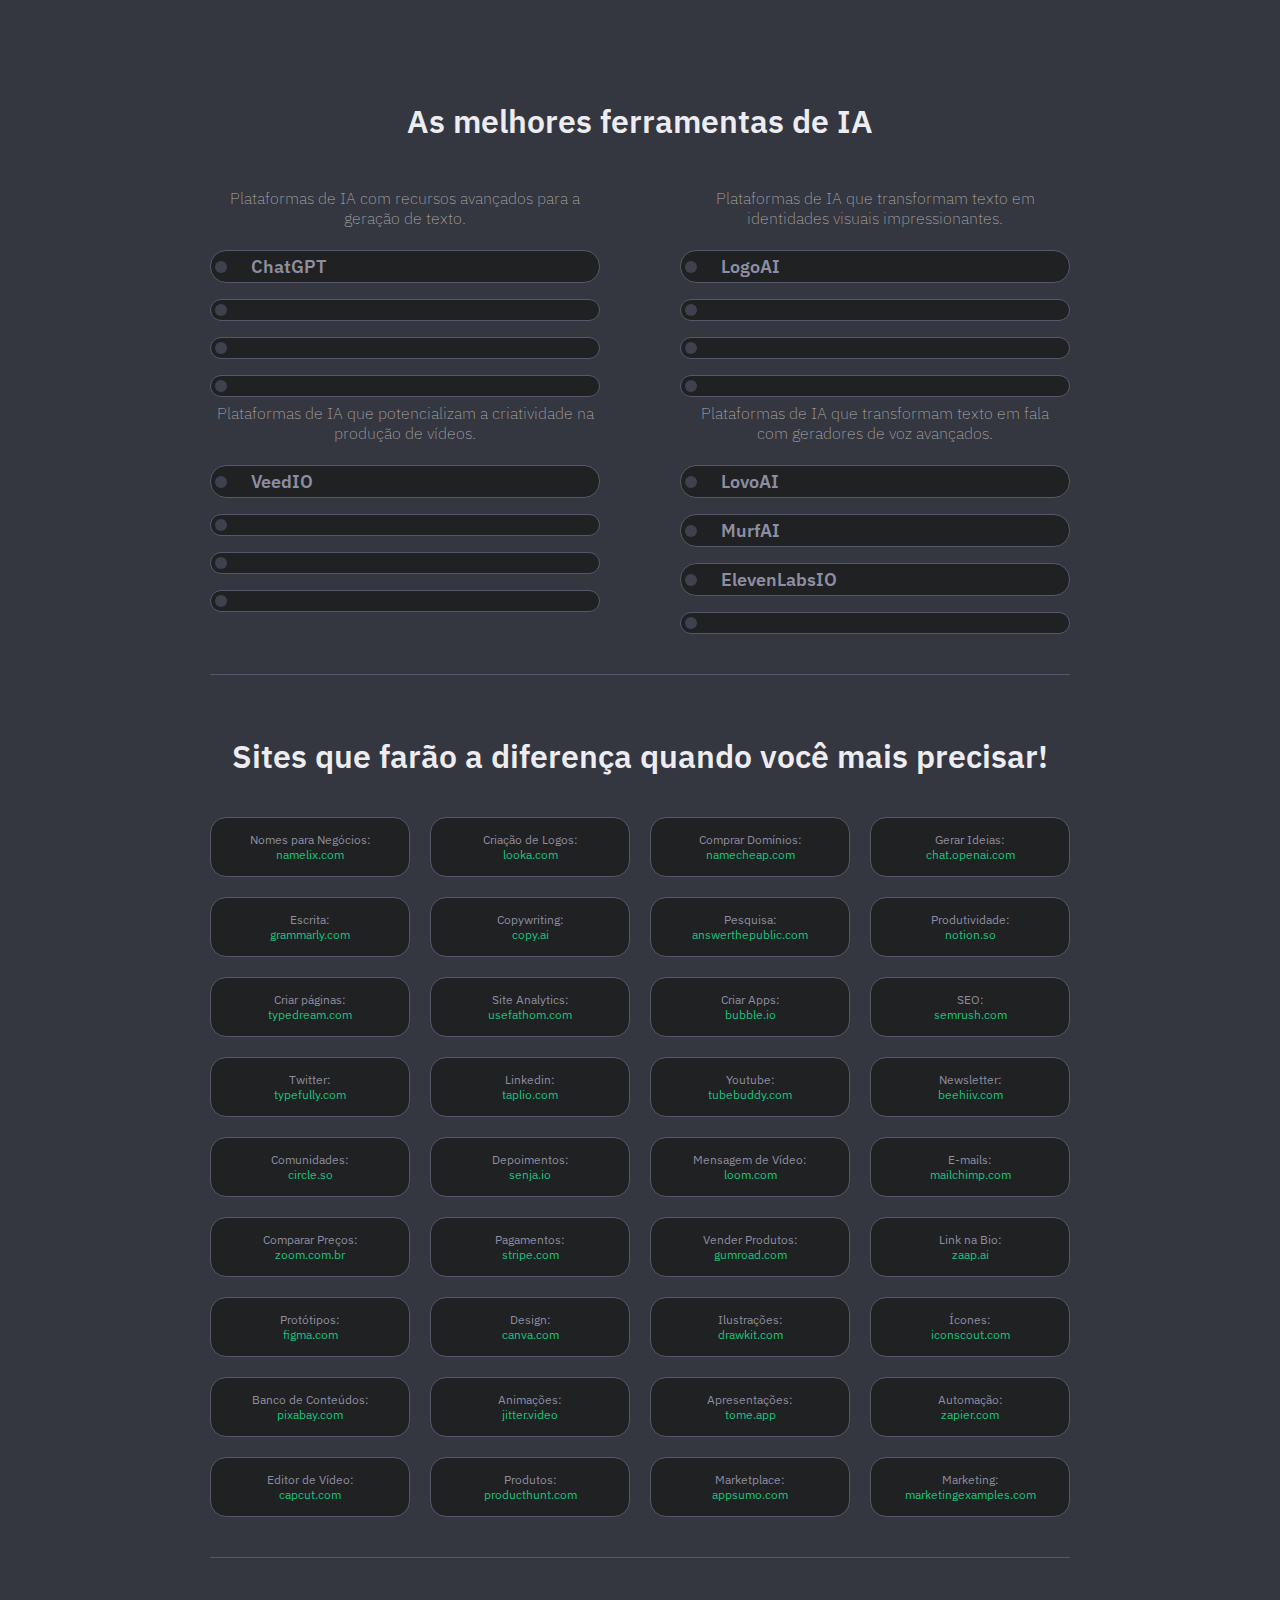
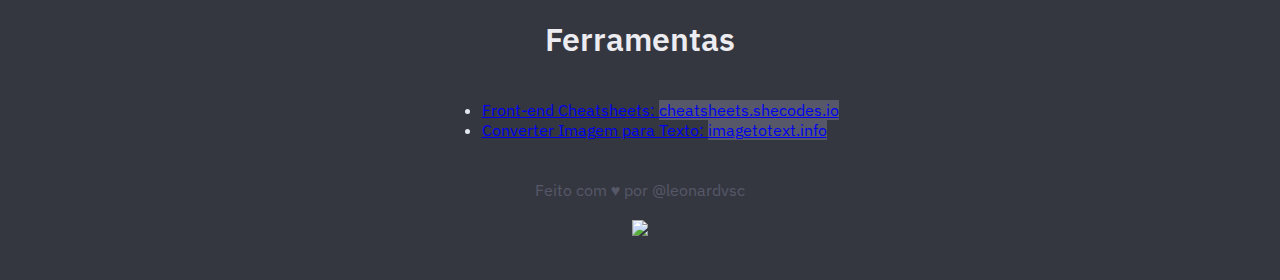
==== index.html @ cc13d380 "Commit" ====
<!DOCTYPE html>
<html lang="pt-br">
  <head>
    <meta charset="UTF-8" />
    <meta name="viewport" content="width=device-width, initial-scale=1.0" />
    <title>AiLinks - As melhores ferramentas de IA</title>

    <link rel="stylesheet" href="style.css" />
    <link rel="shortcut icon" href="./assets/icon.png" type="image/x-icon" />

    <!-- Fonts -->
    <link rel="preconnect" href="https://fonts.googleapis.com" />
    <link rel="preconnect" href="https://fonts.gstatic.com" crossorigin />
    <link
      href="https://fonts.googleapis.com/css2?family=IBM+Plex+Sans:wght@400;600;700&display=swap"
      rel="stylesheet"
    />

    <!-- Phosphor Icons -->
    <script src="https://unpkg.com/@phosphor-icons/web"></script>
  </head>
  <body>
    <main>
      <div class="container">
        <!-- BLOCKS -->
        <header>
          <i class="ph ph-magic-wand magic-icon"></i>
          <div class="title">
            <h1>As melhores ferramentas de IA</h1>
          </div>
        </header>
        <section class="container-blocks">
          <div class="ia-blocks">
            <section class="ia-tools">
              <h4>
                Plataformas de IA com recursos avançados para a geração de
                texto.
              </h4>

              <div class="tools chatgpt" data-link="https://chat.openai.com">
                <div>
                  <div class="icons">
                    <i class="ph-thin ph-chat-dots"></i>
                  </div>

                  <div>
                    <p>ChatGPT</p>
                  </div>
                </div>

                <div class="arrow">
                  <i class="ph ph-arrow-right"></i>
                </div>
              </div>

              <div class="tools">
                <div>
                  <div class="icons">
                    <i class="ph-thin ph-chat-dots"></i>
                  </div>

                  <div>
                    <p></p>
                  </div>
                </div>

                <div class="arrow">
                  <i class="ph ph-arrow-right"></i>
                </div>
              </div>

              <div class="tools">
                <div>
                  <div class="icons">
                    <i class="ph-thin ph-chat-dots"></i>
                  </div>

                  <div>
                    <p></p>
                  </div>
                </div>

                <div class="arrow">
                  <i class="ph ph-arrow-right"></i>
                </div>
              </div>

              <div class="tools">
                <div>
                  <div class="icons">
                    <i class="ph-thin ph-chat-dots"></i>
                  </div>

                  <div>
                    <p></p>
                  </div>
                </div>

                <div class="arrow">
                  <i class="ph ph-arrow-right"></i>
                </div>
              </div>
            </section>

            <section class="ia-tools">
              <h4>
                Plataformas de IA que transformam texto em identidades visuais
                impressionantes.
              </h4>

              <div class="tools logoai" data-link="https://www.logoai.com/">
                <div>
                  <div class="icons">
                    <i class="ph-thin ph-image-square"></i>
                  </div>

                  <div>
                    <p>LogoAI</p>
                  </div>
                </div>

                <div class="arrow">
                  <i class="ph ph-arrow-right"></i>
                </div>
              </div>

              <div class="tools">
                <div>
                  <div class="icons">
                    <i class="ph-thin ph-image-square"></i>
                  </div>

                  <div>
                    <p></p>
                  </div>
                </div>

                <div class="arrow">
                  <i class="ph ph-arrow-right"></i>
                </div>
              </div>

              <div class="tools">
                <div>
                  <div class="icons">
                    <i class="ph-thin ph-image-square"></i>
                  </div>

                  <div>
                    <p></p>
                  </div>
                </div>

                <div class="arrow">
                  <i class="ph ph-arrow-right"></i>
                </div>
              </div>

              <div class="tools">
                <div>
                  <div class="icons">
                    <i class="ph-thin ph-image-square"></i>
                  </div>

                  <div>
                    <p></p>
                  </div>
                </div>

                <div class="arrow">
                  <i class="ph ph-arrow-right"></i>
                </div>
              </div>
            </section>
          </div>

          <div class="ia-blocks">
            <section class="ia-tools">
              <h4>
                Plataformas de IA que potencializam a criatividade na produção
                de vídeos.
              </h4>
              <div class="tools veedio" data-link="https://www.veed.io/">
                <div>
                  <div class="icons">
                    <i class="ph-thin ph-file-video"></i>
                  </div>

                  <div>
                    <p>VeedIO</p>
                  </div>
                </div>

                <div class="arrow">
                  <i class="ph ph-arrow-right"></i>
                </div>
              </div>

              <div class="tools">
                <div>
                  <div class="icons">
                    <i class="ph-thin ph-file-video"></i>
                  </div>

                  <div>
                    <p></p>
                  </div>
                </div>

                <div class="arrow">
                  <i class="ph ph-arrow-right"></i>
                </div>
              </div>

              <div class="tools">
                <div>
                  <div class="icons">
                    <i class="ph-thin ph-file-video"></i>
                  </div>

                  <div>
                    <p></p>
                  </div>
                </div>

                <div class="arrow">
                  <i class="ph ph-arrow-right"></i>
                </div>
              </div>

              <div class="tools">
                <div>
                  <div class="icons">
                    <i class="ph-thin ph-file-video"></i>
                  </div>

                  <div>
                    <p></p>
                  </div>
                </div>

                <div class="arrow">
                  <i class="ph ph-arrow-right"></i>
                </div>
              </div>
            </section>

            <section class="ia-tools">
              <h4>
                Plataformas de IA que transformam texto em fala com geradores de
                voz avançados.
              </h4>

              <div class="tools lovoai" data-link="https://lovo.ai/">
                <div>
                  <div class="icons">
                    <i class="ph-thin ph-file-audio"></i>
                  </div>

                  <div>
                    <p>LovoAI</p>
                  </div>
                </div>

                <div class="arrow">
                  <i class="ph ph-arrow-right"></i>
                </div>
              </div>

              <div class="tools murfai" data-link="https://murf.ai/">
                <div>
                  <div class="icons">
                    <i class="ph-thin ph-file-audio"></i>
                  </div>

                  <div>
                    <p>MurfAI</p>
                  </div>
                </div>

                <div class="arrow">
                  <i class="ph ph-arrow-right"></i>
                </div>
              </div>

              <div class="tools elevenlabs" data-link="https://elevenlabs.io/">
                <div>
                  <div class="icons">
                    <i class="ph-thin ph-file-audio"></i>
                  </div>

                  <div>
                    <p>ElevenLabsIO</p>
                  </div>
                </div>

                <div class="arrow">
                  <i class="ph ph-arrow-right"></i>
                </div>
              </div>

              <div class="tools">
                <div>
                  <div class="icons">
                    <i class="ph-thin ph-file-audio"></i>
                  </div>

                  <div>
                    <p></p>
                  </div>
                </div>

                <div class="arrow">
                  <i class="ph ph-arrow-right"></i>
                </div>
              </div>
            </section>
          </div>
        </section>

        <span></span>

        <!-- LINKS -->
        <header>
          <i class="ph ph-globe magic-icon"></i>
          <div class="title">
            <h1>Sites que farão a diferença quando você mais precisar!</h1>
          </div>
        </header>
        <section class="container-links">
          <div class="container-table-links">
            <ul>
              <li>
                <a href="https://namelix.com/" target="_blank"
                  >Nomes para Negócios: <br /><span>namelix.com</span></a
                >
              </li>
              <li>
                <a href="https://looka.com/" target="_blank"
                  >Criação de Logos: <br /><span>looka.com</span></a
                >
              </li>
              <li>
                <a href="https://namecheap.com/" target="_blank"
                  >Comprar Domínios: <br /><span>namecheap.com</span></a
                >
              </li>
              <li>
                <a href="https://chat.openai.com/" target="_blank"
                  >Gerar Ideias: <br /><span>chat.openai.com</span></a
                >
              </li>
              <li>
                <a href="https://grammarly.com/" target="_blank"
                  >Escrita: <br /><span>grammarly.com</span></a
                >
              </li>
              <li>
                <a href="https://copy.ai/" target="_blank"
                  >Copywriting: <br /><span>copy.ai</span></a
                >
              </li>
              <li>
                <a href="https://answerthepublic.com/" target="_blank"
                  >Pesquisa: <br /><span>answerthepublic.com</span></a
                >
              </li>
              <li>
                <a href="https://notion.so/" target="_blank"
                  >Produtividade: <br /><span>notion.so</span></a
                >
              </li>
              <li>
                <a href="https://typedream.com/" target="_blank"
                  >Criar páginas: <br /><span>typedream.com</span></a
                >
              </li>
              <li>
                <a href="https://usefathom.com/" target="_blank"
                  >Site Analytics: <br /><span>usefathom.com</span></a
                >
              </li>
              <li>
                <a href="https://bubble.io/" target="_blank"
                  >Criar Apps: <br /><span>bubble.io</span></a
                >
              </li>
              <li>
                <a href="https://semrush.com/" target="_blank"
                  >SEO: <br /><span>semrush.com</span></a
                >
              </li>
              <li>
                <a href="https://typefully.com/" target="_blank"
                  >Twitter: <br /><span>typefully.com</span></a
                >
              </li>
              <li>
                <a href="https://taplio.com/" target="_blank"
                  >Linkedin: <br /><span>taplio.com</span></a
                >
              </li>
              <li>
                <a href="https://tubebuddy.com/" target="_blank"
                  >Youtube: <br /><span>tubebuddy.com</span></a
                >
              </li>
              <li>
                <a href="https://beehiiv.com/" target="_blank"
                  >Newsletter: <br /><span>beehiiv.com</span></a
                >
              </li>
              <li>
                <a href="https://circle.so/" target="_blank"
                  >Comunidades: <br /><span>circle.so</span></a
                >
              </li>
              <li>
                <a href="https://senja.io/" target="_blank"
                  >Depoimentos: <br /><span>senja.io</span></a
                >
              </li>
              <li>
                <a href="https://loom.com/" target="_blank"
                  >Mensagem de Vídeo: <br /><span>loom.com</span></a
                >
              </li>
              <li>
                <a href="https://mailchimp.com/" target="_blank"
                  >E-mails: <br /><span>mailchimp.com</span></a
                >
              </li>
              <li>
                <a href="https://zoom.com.br/" target="_blank"
                  >Comparar Preços: <br /><span>zoom.com.br</span></a
                >
              </li>
              <li>
                <a href="https://stripe.com/" target="_blank"
                  >Pagamentos: <br /><span>stripe.com</span></a
                >
              </li>
              <li>
                <a href="https://gumroad.com/" target="_blank"
                  >Vender Produtos: <br /><span>gumroad.com</span></a
                >
              </li>
              <li>
                <a href="https://zaap.ai/" target="_blank"
                  >Link na Bio: <br /><span>zaap.ai</span></a
                >
              </li>
              <li>
                <a href="https://figma.com/" target="_blank"
                  >Protótipos: <br /><span>figma.com</span></a
                >
              </li>
              <li>
                <a href="https://canva.com/" target="_blank"
                  >Design: <br /><span>canva.com</span></a
                >
              </li>
              <li>
                <a href="https://drawkit.com/" target="_blank"
                  >Ilustrações: <br /><span>drawkit.com</span></a
                >
              </li>
              <li>
                <a href="https://iconscout.com/" target="_blank"
                  >Ícones: <br /><span>iconscout.com</span></a
                >
              </li>
              <li>
                <a href="https://pixabay.com" target="_blank"
                  >Banco de Conteúdos: <br /><span>pixabay.com</span></a
                >
              </li>
              <li>
                <a href="https://jitter.video" target="_blank"
                  >Animações: <br /><span>jitter.video</span></a
                >
              </li>
              <li>
                <a href="https://tome.app" target="_blank"
                  >Apresentações: <br /><span>tome.app</span></a
                >
              </li>
              <li>
                <a href="https://zapier.com" target="_blank"
                  >Automação: <br /><span>zapier.com</span></a
                >
              </li>
              <li>
                <a href="https://capcut.com" target="_blank"
                  >Editor de Vídeo: <br /><span>capcut.com</span></a
                >
              </li>
              <li>
                <a href="https://producthunt.com" target="_blank"
                  >Produtos: <br /><span>producthunt.com</span></a
                >
              </li>
              <li>
                <a href="https://appsumo.com" target="_blank"
                  >Marketplace: <br /><span>appsumo.com</span></a
                >
              </li>
              <li>
                <a href="https://marketingexamples.com" target="_blank"
                  >Marketing: <br /><span>marketingexamples.com</span></a
                >
              </li>
            </ul>

          </div>
        </section>

        <span></span>

        <!-- TOOLS -->
        <header>
          <i class="ph ph-wrench magic-icon"></i>
          <div class="title">
            <h1>Ferramentas</h1>
          </div>
        </header>
        <div class="container-tools">
          <div class="container-table-tools">
            <ul>
              <li>
                <a href="http://cheatsheets.shecodes.io" target="_blank">
                  Front-end Cheatsheets:
                  <span>cheatsheets.shecodes.io</span></a
                >
              </li>
              <li>
                <a href="https://imagetotext.info/" target="_blank">
                  Converter Imagem para Texto: <span>imagetotext.info</span></a
                >
              </li>
            </ul>
          </div>
        </div>
      </div>
      <footer>
        <p>
          Feito com &hearts; por
          <a href="https://leonardvsc.vercel.app/" target="_blank"
            >@leonardvsc</a
          >
        </p>
        <div align="center">
          <a>
            <img src="https://megacontador.com.br/img-rEF3DI5fozZtx7DP-3.gif" />
          </a>
        </div>
      </footer>
    </main>
    <script src="./assets/script/links.js"></script>
  </body>
</html>
---- style.css ----
* {
  margin: 0;
  border: 0;
  box-sizing: border-box;
}

:root {
  font-size: 62.5%; /* 10px */

  --color-green-01: #19c37d;
  --color-gray-01: #f8fafc;
  --color-gray-02: #e2e8f0;
  --color-gray-03: #94a3b8;
  --color-gray-04: #334155;
  --color-gray-05: #1e293b;
  --color-gray-06: #0f172a;
  --color-gray-07: #020617;
}

body {
  background: #353740;
  font-family: 'IBM Plex Sans', sans-serif;
  font-size: 1.6rem;
  color: var(--color-gray-02);
}

main {
  display: flex;
  flex-direction: column;
  align-items: center;
}

.container {
  width: 100%;
  max-width: 900px;
  display: flex;
  flex-direction: column;
  align-items: center;
  padding: 8rem 2rem 0 2rem;
  gap: 4rem;
}



/* ----- HEADER ----- */

header {
  display: flex;
  flex-direction: column;
  align-items: center;
  gap: 2rem;
}

header i {
  align-items: center;
  font-size: 4rem;
  color: var(--color-green-01);
}

.title h1 {
  color: #ececf1;
  font-size: 3.2rem;
  font-weight: 600;
  text-align: center;
}

/* --- CONTAINER BLOCKS ---- */

.container-blocks {
  width: 100%;
}

.ia-blocks {
  display: grid;
  grid-template-columns: 1fr 1fr;
  gap: 8rem;
  width: 100%; /* Define a largura como 100% */
}

.ia-tools {
  width: 100%;
  display: flex;
  flex-direction: column;
  gap: 1.6rem;
}

.ia-tools h4 {
  width: 100%;
  text-align: center;
  font-size: 1.6rem;
  font-weight: 200;
  color: #aeaeae;
  padding: 0.6rem;
}

.tools {
  display: flex;
  justify-content: space-between;
  align-items: center;
  border-radius: 1.6rem;
  border: 1px solid #565869;
  background: #202123;
  padding: 0.4rem;
  transition: border-color 0.3s, background-color 0.3s;
}

.tools:hover {
  background: #353740;
  border: 1px solid #19c37d;
}

.tools div {
  display: flex;
  align-items: center;
  gap: 2.4rem;
}

.icons {
  padding: 0.6rem;
  gap: 0.8rem;
  border-radius: 1.2rem;
  background: #40414f;
}

.icons .ph-thin {
  color: #19c37d;
}

i {
  font-size: 3.2rem;
  color: var(--color-gray-03);
}

.tools div p {
  color: #8e8ea0;
  font-size: 1.8rem;
  font-weight: 600;
}

/* ------- SPAN--------  */

span {
  width: 100%;
  height: 0.1rem;
  background: #565869;
}

/* ------- CONTAINER LINKS--------  */

.container-links {
  display: flex;
  flex-direction: column;
  justify-content: space-between;
  align-items: center;
  width: 100%;
}

.container-table-links {
  display: flex;
  width: 100%;
  gap: 2rem;
}

.container-table-links ul {
  display: grid;
  grid-template-columns: 1fr 1fr 1fr 1fr;
  gap: 2rem;
  padding-inline-start: 0;
  width: 100%; /* Define a largura como 100% */
}

.container-table-links ul li {
  display: flex;
  justify-content: center;
  align-items: center;
  list-style: none;
  text-align: center;
  background: #202123;
  border: 1px solid #565869;
  height: 6rem;
  border-radius: 1.6rem;
}

.container-table-links ul li:hover {
  background: #353740;
  border: 1px solid #19c37d;
}

.container-table-links ul li a {
  font-size: 1.2rem;
  text-decoration: none;
  font-weight: 400;
  color: #8e8ea0;
  width: 100%;
  padding: 1.5rem;
}

.container-table-links ul li a span {
  background: none;
  color: #19c37d;
}

/* ------- FOOTER--------  */

footer {
  display: flex;
  flex-direction: column;
  gap: 2rem;
  font-size: 1.6rem;
  color: #565869;
  margin: 4rem 0;
}

footer a {
  color: #565869;
  text-decoration: none;
}

.tools {
  cursor: pointer;
}

/* MEDIA QUERIES */
/* ### MAX 820PX ### */
@media screen and (max-width: 820px) {
  .container {
    width: 100%;
    max-width: 44rem;
  }
  .ia-blocks {
    display: flex;
    flex-direction: column;
    margin-top: 2rem;
    gap: 2rem;
  }

  .tools {
    width: 100%;
  }

  .ia-blocks:nth-child(1) {
    margin-top: 4rem;
  }

  .container-table {
    display: flex;
  }

  .container-table h4 {
    padding: 0 0 2rem 0;
  }

  .container-table-links ul {
    display: grid;
    grid-template-columns: 1fr 1fr;
  }

}
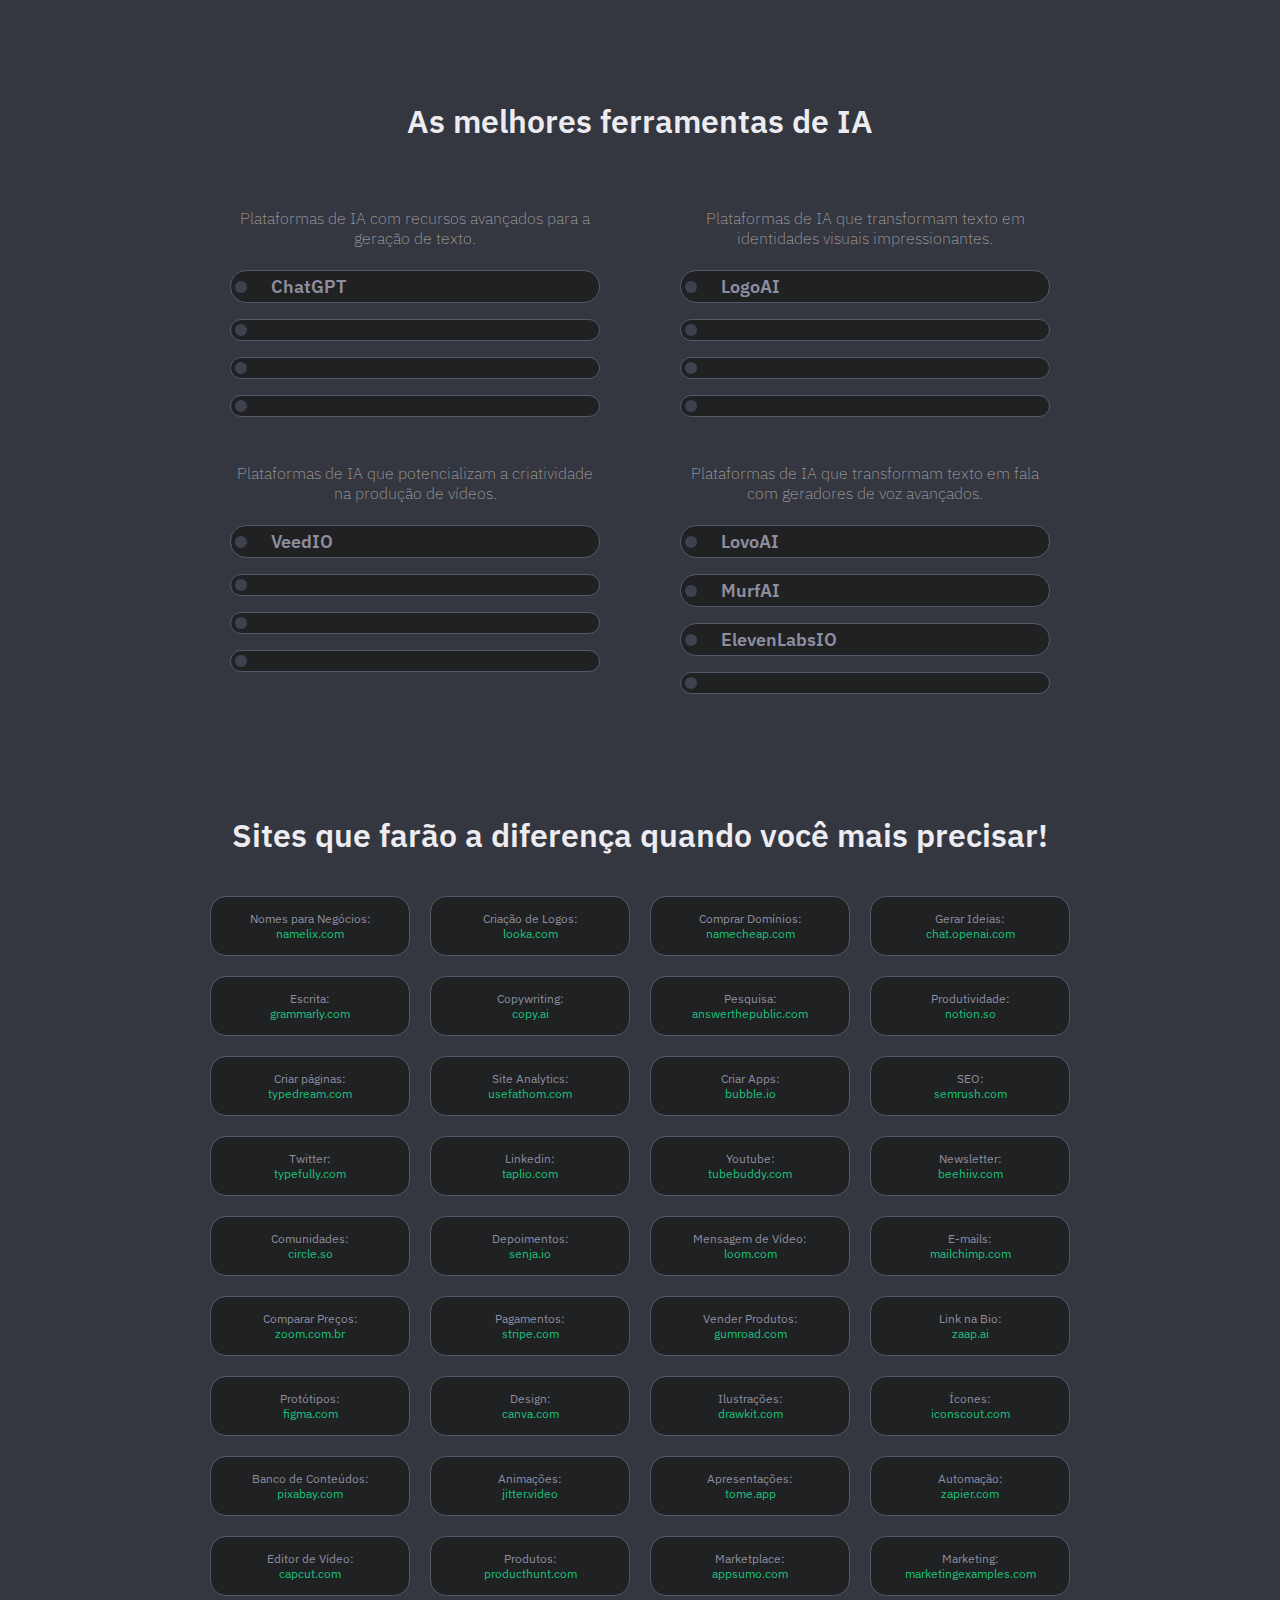
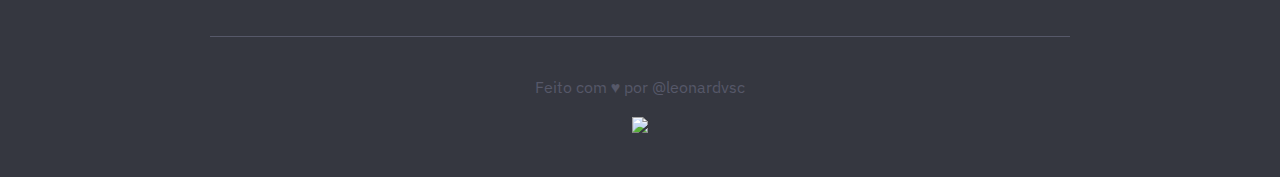
==== commit 0bcfefba: "Commit" ====
--- a/index.html
+++ b/index.html
@@ -318,8 +318,6 @@
           </div>
         </section>
 
-        <span></span>
-
         <!-- LINKS -->
         <header>
           <i class="ph ph-globe magic-icon"></i>
@@ -511,36 +509,9 @@
                 >
               </li>
             </ul>
-
           </div>
         </section>
-
         <span></span>
-
-        <!-- TOOLS -->
-        <header>
-          <i class="ph ph-wrench magic-icon"></i>
-          <div class="title">
-            <h1>Ferramentas</h1>
-          </div>
-        </header>
-        <div class="container-tools">
-          <div class="container-table-tools">
-            <ul>
-              <li>
-                <a href="http://cheatsheets.shecodes.io" target="_blank">
-                  Front-end Cheatsheets:
-                  <span>cheatsheets.shecodes.io</span></a
-                >
-              </li>
-              <li>
-                <a href="https://imagetotext.info/" target="_blank">
-                  Converter Imagem para Texto: <span>imagetotext.info</span></a
-                >
-              </li>
-            </ul>
-          </div>
-        </div>
       </div>
       <footer>
         <p>
--- a/style.css
+++ b/style.css
@@ -24,6 +24,18 @@
   color: var(--color-gray-02);
 }
 
+body::-webkit-scrollbar {
+  width: 0.5rem;
+}
+
+body::-webkit-scrollbar-thumb {
+  background-color: #888;
+}
+
+body::-webkit-scrollbar-thumb:hover {
+  background-color: #555;
+}
+
 main {
   display: flex;
   flex-direction: column;
@@ -36,12 +48,10 @@
   display: flex;
   flex-direction: column;
   align-items: center;
-  padding: 8rem 2rem 0 2rem;
+  padding: 4rem 2rem 0 2rem;
   gap: 4rem;
 }
 
-
-
 /* ----- HEADER ----- */
 
 header {
@@ -49,6 +59,8 @@
   flex-direction: column;
   align-items: center;
   gap: 2rem;
+
+  margin-top: 4rem;
 }
 
 header i {
@@ -74,6 +86,7 @@
   display: grid;
   grid-template-columns: 1fr 1fr;
   gap: 8rem;
+  padding: 2rem;
   width: 100%; /* Define a largura como 100% */
 }
 
@@ -94,6 +107,7 @@
 }
 
 .tools {
+  cursor: pointer;
   display: flex;
   justify-content: space-between;
   align-items: center;
@@ -216,9 +230,7 @@
   text-decoration: none;
 }
 
-.tools {
-  cursor: pointer;
-}
+
 
 /* MEDIA QUERIES */
 /* ### MAX 820PX ### */
@@ -232,6 +244,7 @@
     flex-direction: column;
     margin-top: 2rem;
     gap: 2rem;
+    padding: 0;
   }
 
   .tools {
@@ -254,5 +267,4 @@
     display: grid;
     grid-template-columns: 1fr 1fr;
   }
-
-}
+}
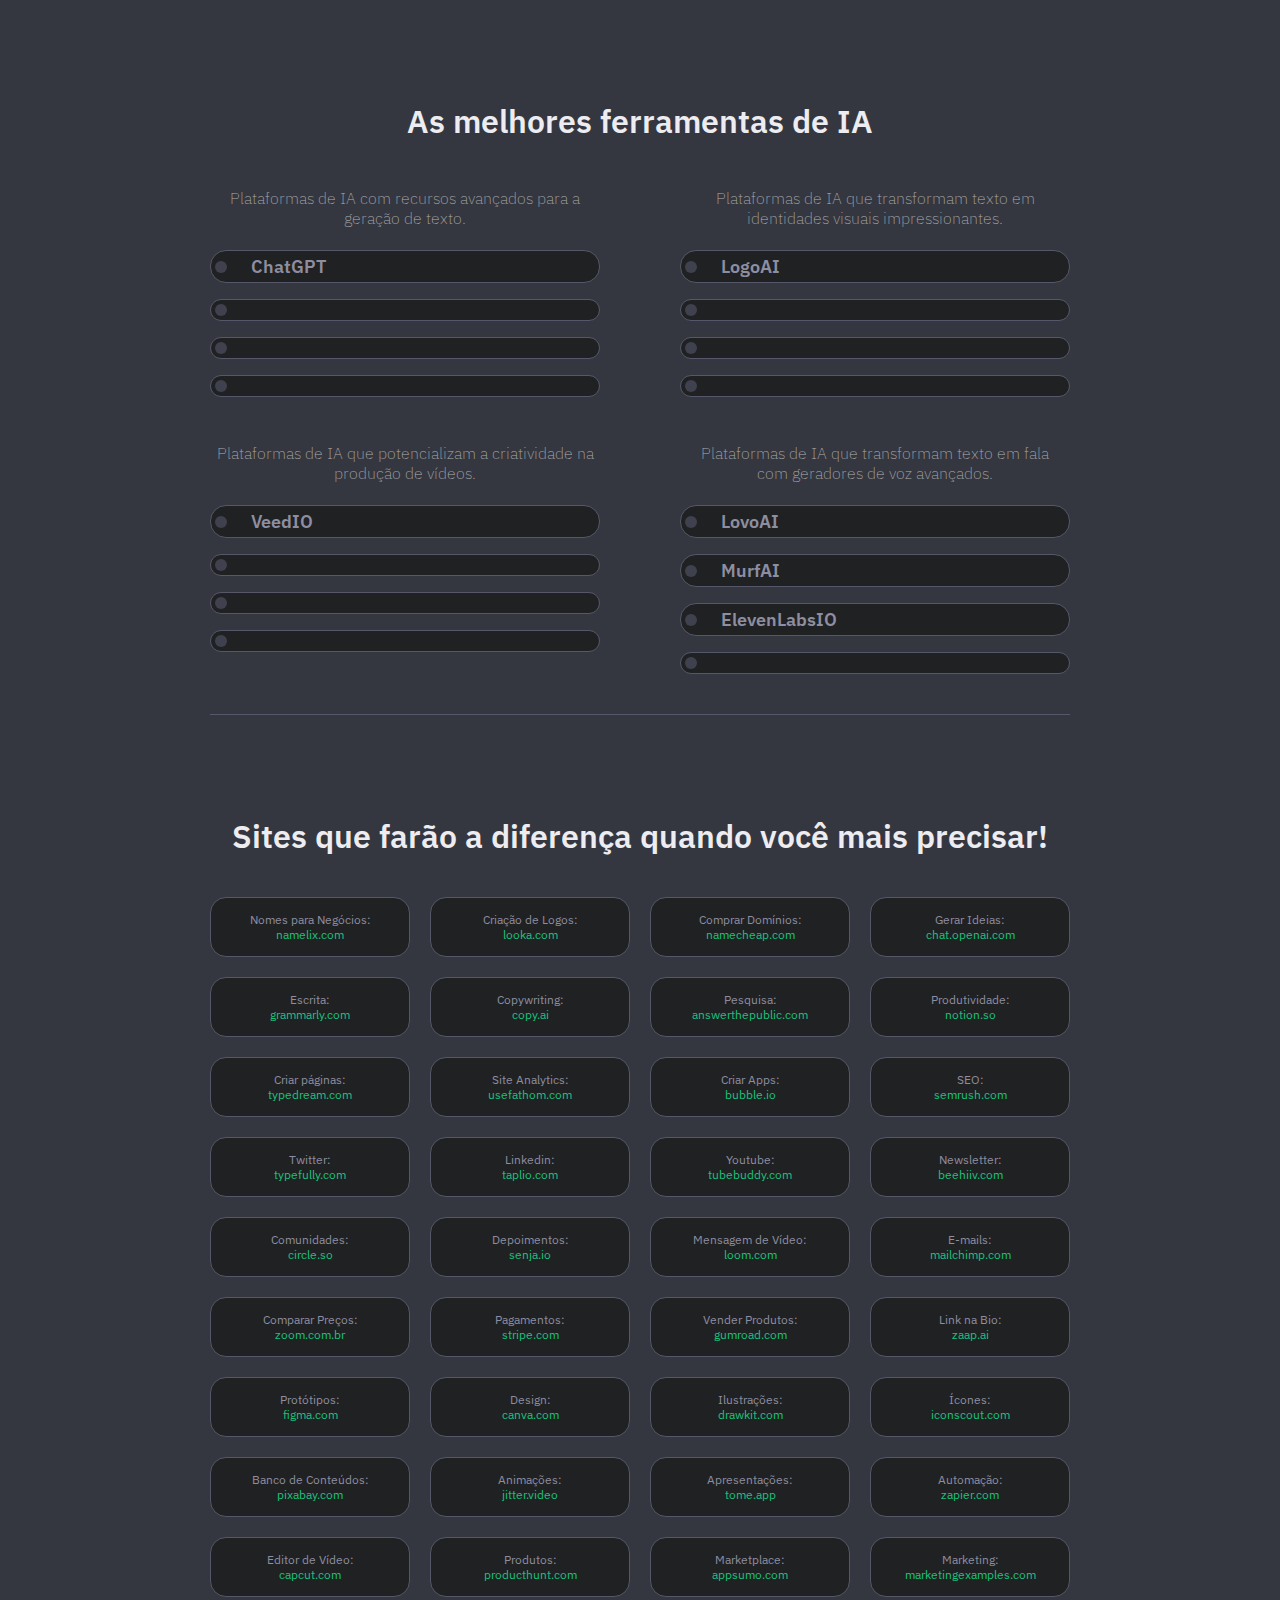
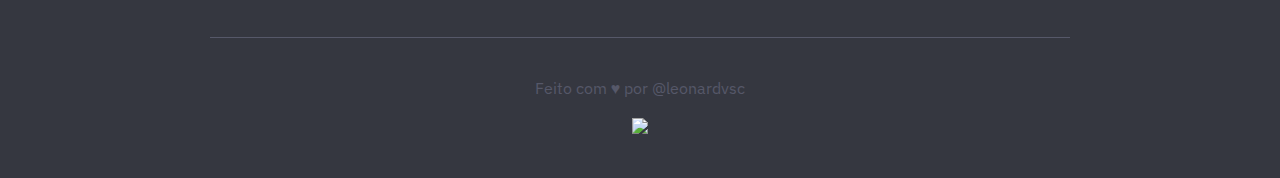
==== commit 74bb13eb: "Com" ====
--- a/index.html
+++ b/index.html
@@ -317,7 +317,7 @@
             </section>
           </div>
         </section>
-
+        <span></span>
         <!-- LINKS -->
         <header>
           <i class="ph ph-globe magic-icon"></i>
--- a/style.css
+++ b/style.css
@@ -86,8 +86,11 @@
   display: grid;
   grid-template-columns: 1fr 1fr;
   gap: 8rem;
-  padding: 2rem;
   width: 100%; /* Define a largura como 100% */
+}
+
+.ia-blocks:nth-child(2) {
+  padding: 4rem 0 0 0;
 }
 
 .ia-tools {
@@ -237,22 +240,21 @@
 @media screen and (max-width: 820px) {
   .container {
     width: 100%;
-    max-width: 44rem;
+    max-width: 480px;
   }
   .ia-blocks {
     display: flex;
     flex-direction: column;
     margin-top: 2rem;
     gap: 2rem;
+  }
+
+  .ia-blocks:nth-child(2) {
     padding: 0;
   }
 
   .tools {
     width: 100%;
-  }
-
-  .ia-blocks:nth-child(1) {
-    margin-top: 4rem;
   }
 
   .container-table {
@@ -268,3 +270,10 @@
     grid-template-columns: 1fr 1fr;
   }
 }
+
+@media screen and (max-width: 380px) {
+  .container-table-links ul {
+    display: grid;
+    grid-template-columns: 1fr;
+  }
+}
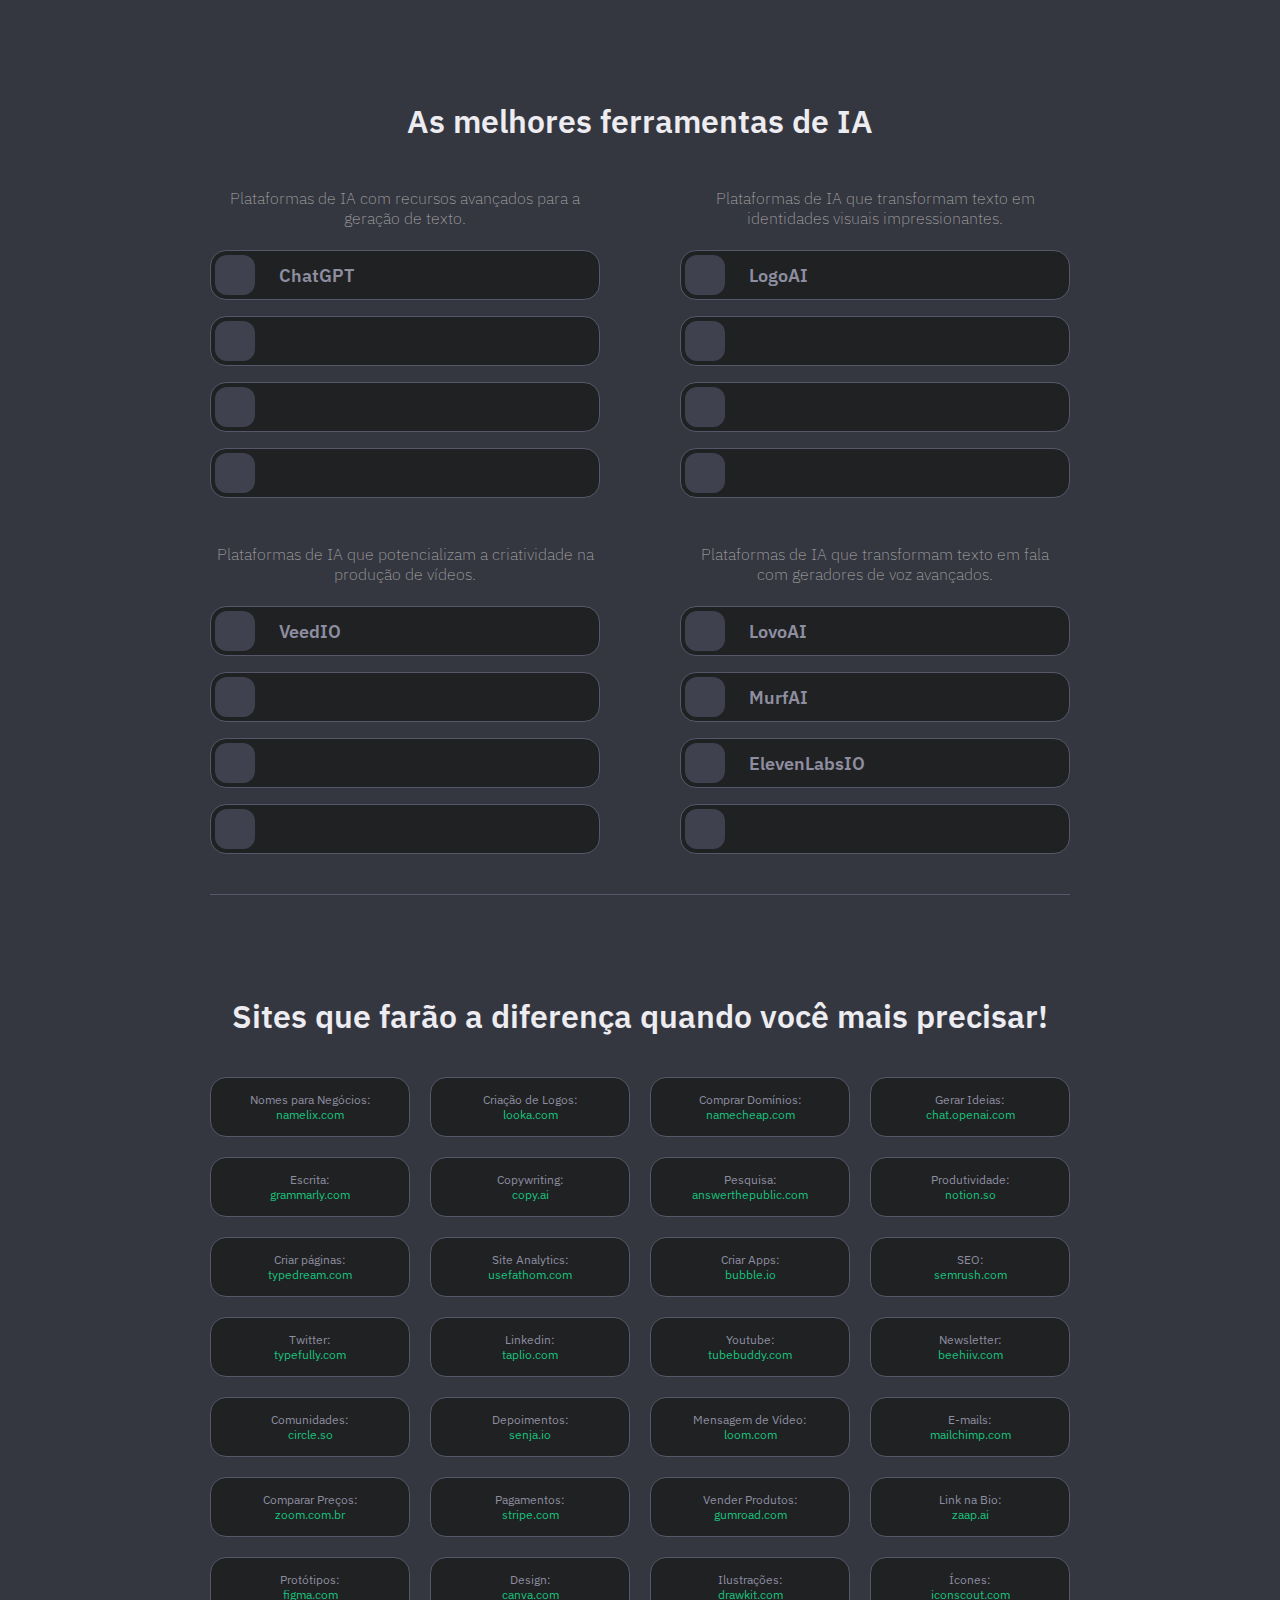
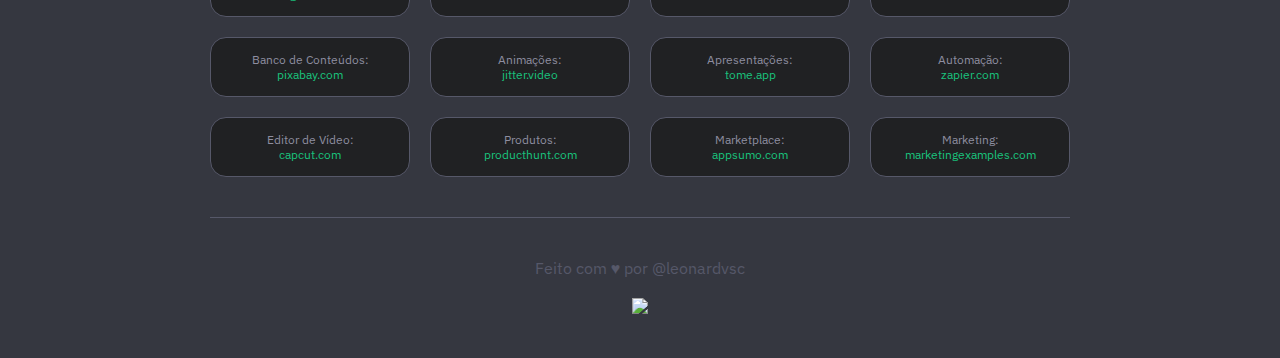
==== commit 9ceb1232: "Commit" ====
--- a/index.html
+++ b/index.html
@@ -42,7 +42,6 @@
                   <div class="icons">
                     <i class="ph-thin ph-chat-dots"></i>
                   </div>
-
                   <div>
                     <p>ChatGPT</p>
                   </div>
--- a/style.css
+++ b/style.css
@@ -126,6 +126,18 @@
   border: 1px solid #19c37d;
 }
 
+.tools:hover div p {
+  color: #fff;
+}
+
+.tools:hover div.icons {
+  background: var(--color-green-01);
+}
+
+.tools:hover .icons .ph-thin {
+  color: #fff;
+}
+
 .tools div {
   display: flex;
   align-items: center;
@@ -133,19 +145,23 @@
 }
 
 .icons {
+  min-width: 4rem;
+  min-height: 4rem;
   padding: 0.6rem;
   gap: 0.8rem;
   border-radius: 1.2rem;
   background: #40414f;
+  transition: border-color 0.3s, background-color 0.3s;
 }
 
 .icons .ph-thin {
   color: #19c37d;
 }
 
-i {
+.icons i {
   font-size: 3.2rem;
   color: var(--color-gray-03);
+  transition: color 0.3s;
 }
 
 .tools div p {
@@ -196,11 +212,7 @@
   border: 1px solid #565869;
   height: 6rem;
   border-radius: 1.6rem;
-}
-
-.container-table-links ul li:hover {
-  background: #353740;
-  border: 1px solid #19c37d;
+  transition: border-color 0.3s, background-color 0.3s;
 }
 
 .container-table-links ul li a {
@@ -209,7 +221,18 @@
   font-weight: 400;
   color: #8e8ea0;
   width: 100%;
-  padding: 1.5rem;
+  padding: 1.6rem;
+  border-radius: 1.6rem;
+  transition: color 0.3s;
+}
+
+.container-table-links ul li:hover {
+  background: #353740;
+  border: 1px solid #19c37d;
+}
+
+.container-table-links ul li:hover a {
+  color: #fff;
 }
 
 .container-table-links ul li a span {
@@ -232,8 +255,6 @@
   color: #565869;
   text-decoration: none;
 }
-
-
 
 /* MEDIA QUERIES */
 /* ### MAX 820PX ### */
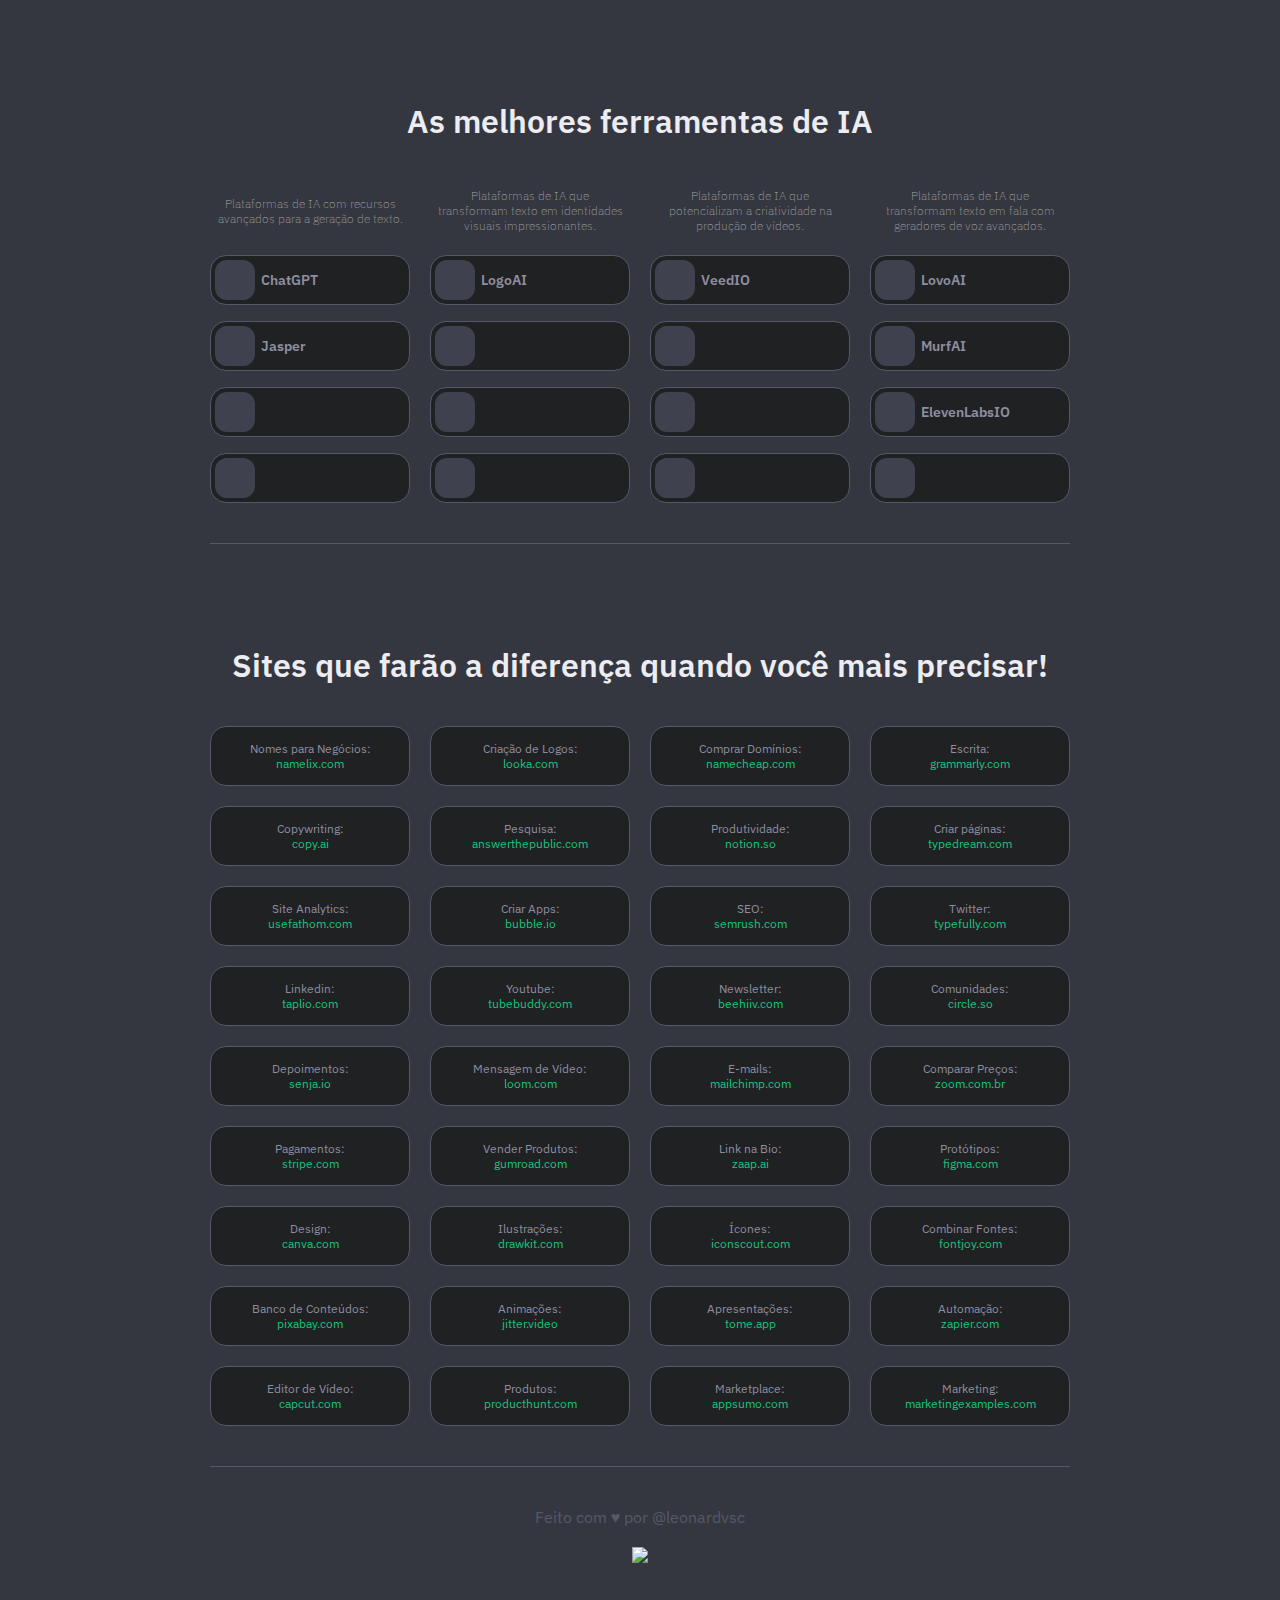
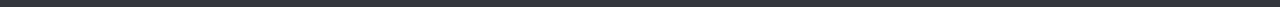
==== commit 5ff27ca7: "Commit" ====
--- a/index.html
+++ b/index.html
@@ -18,6 +18,11 @@
 
     <!-- Phosphor Icons -->
     <script src="https://unpkg.com/@phosphor-icons/web"></script>
+    <!-- Google -->
+    <meta
+      name="google-site-verification"
+      content="bkSrEDbo7fzY0by39vITyH_wgXDSxQ_m9dTBtFj0Lvc"
+    />
   </head>
   <body>
     <main>
@@ -52,14 +57,14 @@
                 </div>
               </div>
 
-              <div class="tools">
+              <div class="tools jasper" data-link="https://www.jasper.ai/">
                 <div>
                   <div class="icons">
                     <i class="ph-thin ph-chat-dots"></i>
                   </div>
 
                   <div>
-                    <p></p>
+                    <p>Jasper</p>
                   </div>
                 </div>
 
@@ -171,9 +176,7 @@
                 </div>
               </div>
             </section>
-          </div>
-
-          <div class="ia-blocks">
+
             <section class="ia-tools">
               <h4>
                 Plataformas de IA que potencializam a criatividade na produção
@@ -343,11 +346,6 @@
                 >
               </li>
               <li>
-                <a href="https://chat.openai.com/" target="_blank"
-                  >Gerar Ideias: <br /><span>chat.openai.com</span></a
-                >
-              </li>
-              <li>
                 <a href="https://grammarly.com/" target="_blank"
                   >Escrita: <br /><span>grammarly.com</span></a
                 >
@@ -465,6 +463,11 @@
               <li>
                 <a href="https://iconscout.com/" target="_blank"
                   >Ícones: <br /><span>iconscout.com</span></a
+                >
+              </li>
+              <li>
+                <a href="https://fontjoy.com/" target="_blank"
+                  >Combinar Fontes: <br /><span>fontjoy.com</span></a
                 >
               </li>
               <li>
--- a/style.css
+++ b/style.css
@@ -84,15 +84,11 @@
 
 .ia-blocks {
   display: grid;
-  grid-template-columns: 1fr 1fr;
-  gap: 8rem;
+  grid-template-columns: 1fr 1fr 1fr 1fr;
+  gap: 2rem;
   width: 100%; /* Define a largura como 100% */
 }
 
-.ia-blocks:nth-child(2) {
-  padding: 4rem 0 0 0;
-}
-
 .ia-tools {
   width: 100%;
   display: flex;
@@ -101,9 +97,12 @@
 }
 
 .ia-tools h4 {
+  display: flex;
+  flex: 1;
+  align-items: center;
   width: 100%;
   text-align: center;
-  font-size: 1.6rem;
+  font-size: 1.2rem;
   font-weight: 200;
   color: #aeaeae;
   padding: 0.6rem;
@@ -121,6 +120,18 @@
   transition: border-color 0.3s, background-color 0.3s;
 }
 
+.tools div {
+  display: flex;
+  align-items: center;
+  gap: .6rem;
+}
+
+.tools div p {
+  color: #8e8ea0;
+  font-size: 1.4rem;
+  font-weight: 600;
+}
+
 .tools:hover {
   background: #353740;
   border: 1px solid #19c37d;
@@ -138,11 +149,7 @@
   color: #fff;
 }
 
-.tools div {
-  display: flex;
-  align-items: center;
-  gap: 2.4rem;
-}
+
 
 .icons {
   min-width: 4rem;
@@ -164,11 +171,7 @@
   transition: color 0.3s;
 }
 
-.tools div p {
-  color: #8e8ea0;
-  font-size: 1.8rem;
-  font-weight: 600;
-}
+
 
 /* ------- SPAN--------  */
 
@@ -261,17 +264,12 @@
 @media screen and (max-width: 820px) {
   .container {
     width: 100%;
-    max-width: 480px;
-  }
+    max-width: 580px;
+  }
+
   .ia-blocks {
-    display: flex;
-    flex-direction: column;
-    margin-top: 2rem;
-    gap: 2rem;
-  }
-
-  .ia-blocks:nth-child(2) {
-    padding: 0;
+    display: grid;
+    grid-template-columns: 1fr 1fr;
   }
 
   .tools {
@@ -292,9 +290,21 @@
   }
 }
 
-@media screen and (max-width: 380px) {
+@media screen and (max-width: 480px) {
+  .ia-blocks {
+    display: grid;
+    grid-template-columns: 1fr;
+  }
+
   .container-table-links ul {
     display: grid;
+    grid-template-columns: 1fr 1fr;
+  }
+}
+
+@media screen and (max-width: 400px) {
+  .container-table-links ul {
+    display: grid;
     grid-template-columns: 1fr;
   }
-}
+}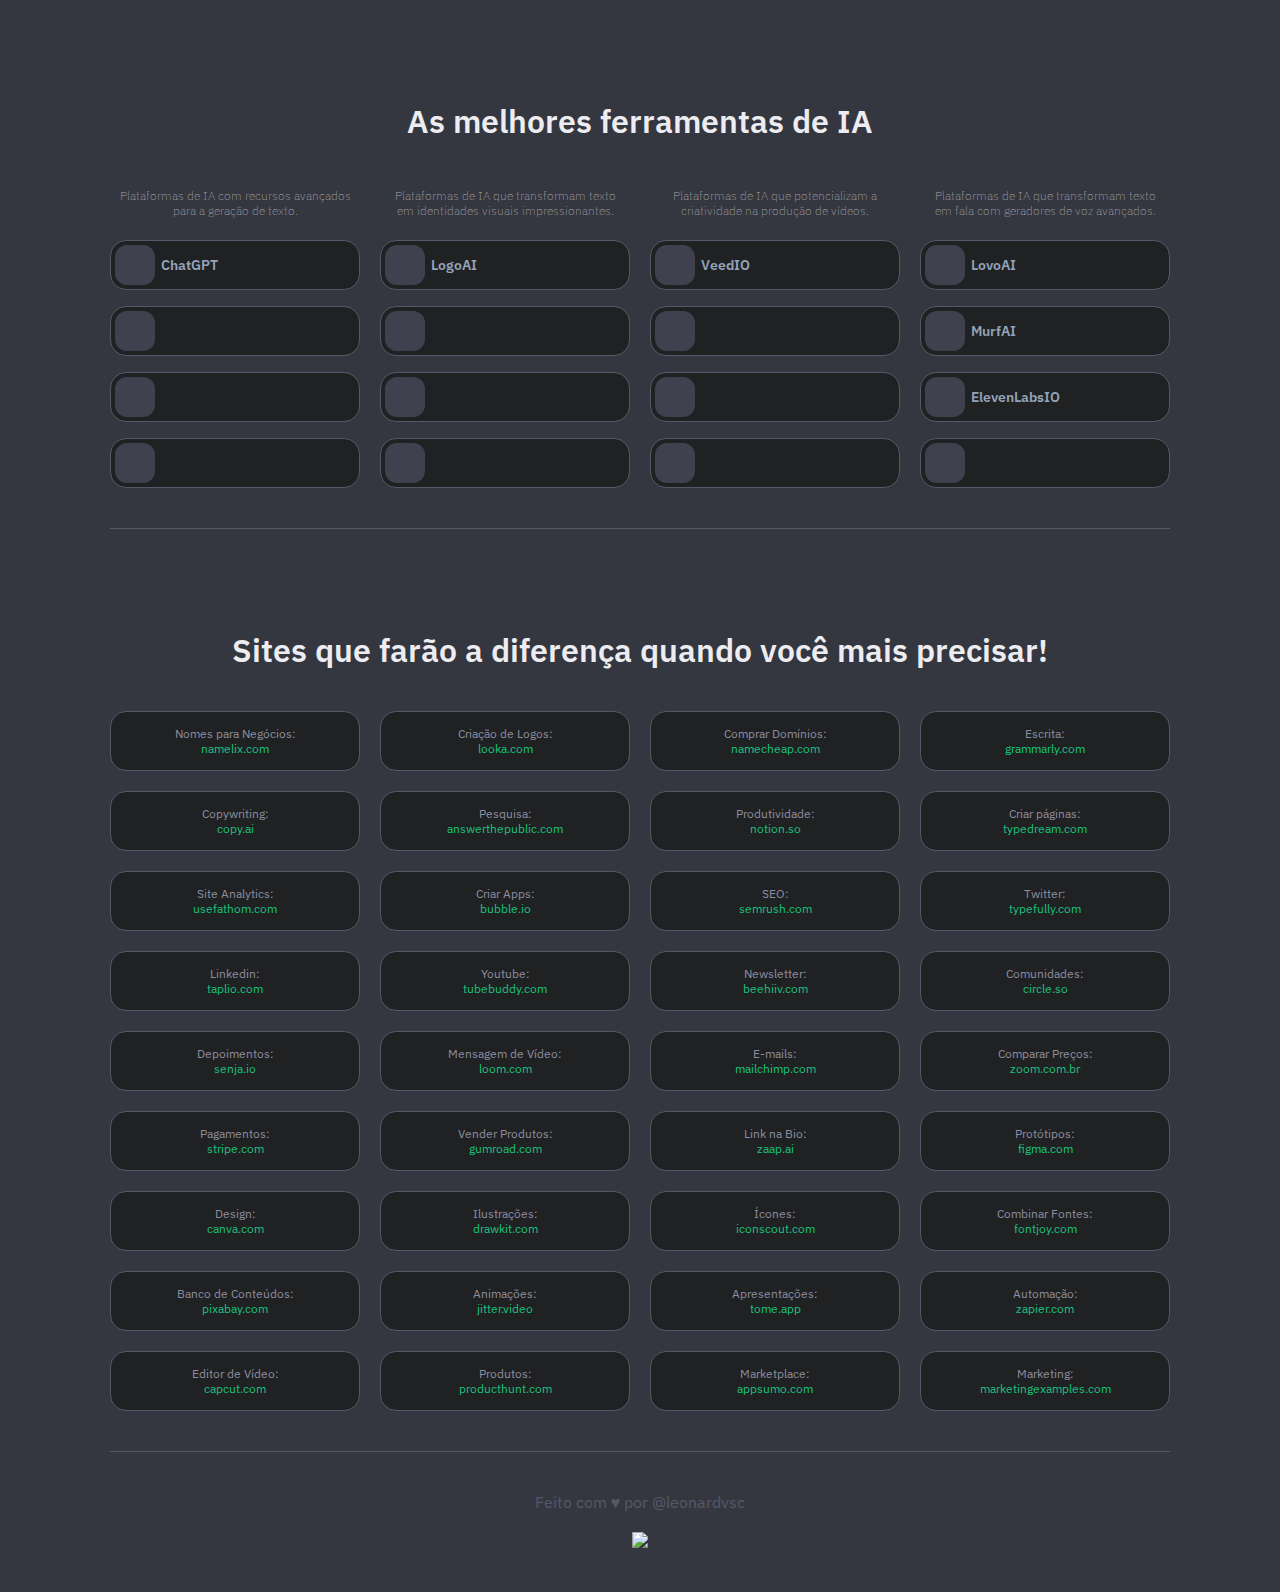
==== commit a95b24f8: "Update index.html" ====
--- a/index.html
+++ b/index.html
@@ -57,14 +57,14 @@
                 </div>
               </div>
 
-              <div class="tools jasper" data-link="https://www.jasper.ai/">
+              <div class="tools" data-link="">
                 <div>
                   <div class="icons">
                     <i class="ph-thin ph-chat-dots"></i>
                   </div>
 
                   <div>
-                    <p>Jasper</p>
+                    <p></p>
                   </div>
                 </div>
 
--- a/style.css
+++ b/style.css
@@ -44,7 +44,7 @@
 
 .container {
   width: 100%;
-  max-width: 900px;
+  max-width: 1100px;
   display: flex;
   flex-direction: column;
   align-items: center;
@@ -67,7 +67,10 @@
   align-items: center;
   font-size: 4rem;
   color: var(--color-green-01);
-}
+  animation: flip 5s ease-in-out infinite;
+}
+
+
 
 .title h1 {
   color: #ececf1;
@@ -86,11 +89,9 @@
   display: grid;
   grid-template-columns: 1fr 1fr 1fr 1fr;
   gap: 2rem;
-  width: 100%; /* Define a largura como 100% */
 }
 
 .ia-tools {
-  width: 100%;
   display: flex;
   flex-direction: column;
   gap: 1.6rem;
@@ -100,7 +101,6 @@
   display: flex;
   flex: 1;
   align-items: center;
-  width: 100%;
   text-align: center;
   font-size: 1.2rem;
   font-weight: 200;
@@ -123,33 +123,8 @@
 .tools div {
   display: flex;
   align-items: center;
-  gap: .6rem;
-}
-
-.tools div p {
-  color: #8e8ea0;
-  font-size: 1.4rem;
-  font-weight: 600;
-}
-
-.tools:hover {
-  background: #353740;
-  border: 1px solid #19c37d;
-}
-
-.tools:hover div p {
-  color: #fff;
-}
-
-.tools:hover div.icons {
-  background: var(--color-green-01);
-}
-
-.tools:hover .icons .ph-thin {
-  color: #fff;
-}
-
-
+  gap: 0.6rem;
+}
 
 .icons {
   min-width: 4rem;
@@ -171,7 +146,37 @@
   transition: color 0.3s;
 }
 
-
+.tools div p {
+  color: var(--color-gray-03);
+  font-size: 1.4rem;
+  font-weight: 600;
+}
+
+.tools:hover {
+  background: #353740;
+  border: 1px solid #19c37d;
+}
+
+.tools:hover div p {
+  color: #fff;
+}
+
+.tools:hover div.icons {
+  background: var(--color-green-01);
+}
+
+.tools:hover .icons .ph-thin {
+  color: #fff;
+}
+
+.tools:hover .arrow {
+  color: var(--color-green-01);
+}
+
+.arrow {
+  padding: 0 0.6rem 0 0;
+  color: var(--color-gray-03);
+}
 
 /* ------- SPAN--------  */
 
@@ -272,10 +277,6 @@
     grid-template-columns: 1fr 1fr;
   }
 
-  .tools {
-    width: 100%;
-  }
-
   .container-table {
     display: flex;
   }
@@ -307,4 +308,15 @@
     display: grid;
     grid-template-columns: 1fr;
   }
+}
+
+/* EFEITOS KEYFRAME */
+
+@keyframes flip {
+  0% {
+    transform: perspective(800px) rotateY(0deg);
+  }
+  100% {
+    transform: perspective(800px) rotateY(360deg);
+  }
 }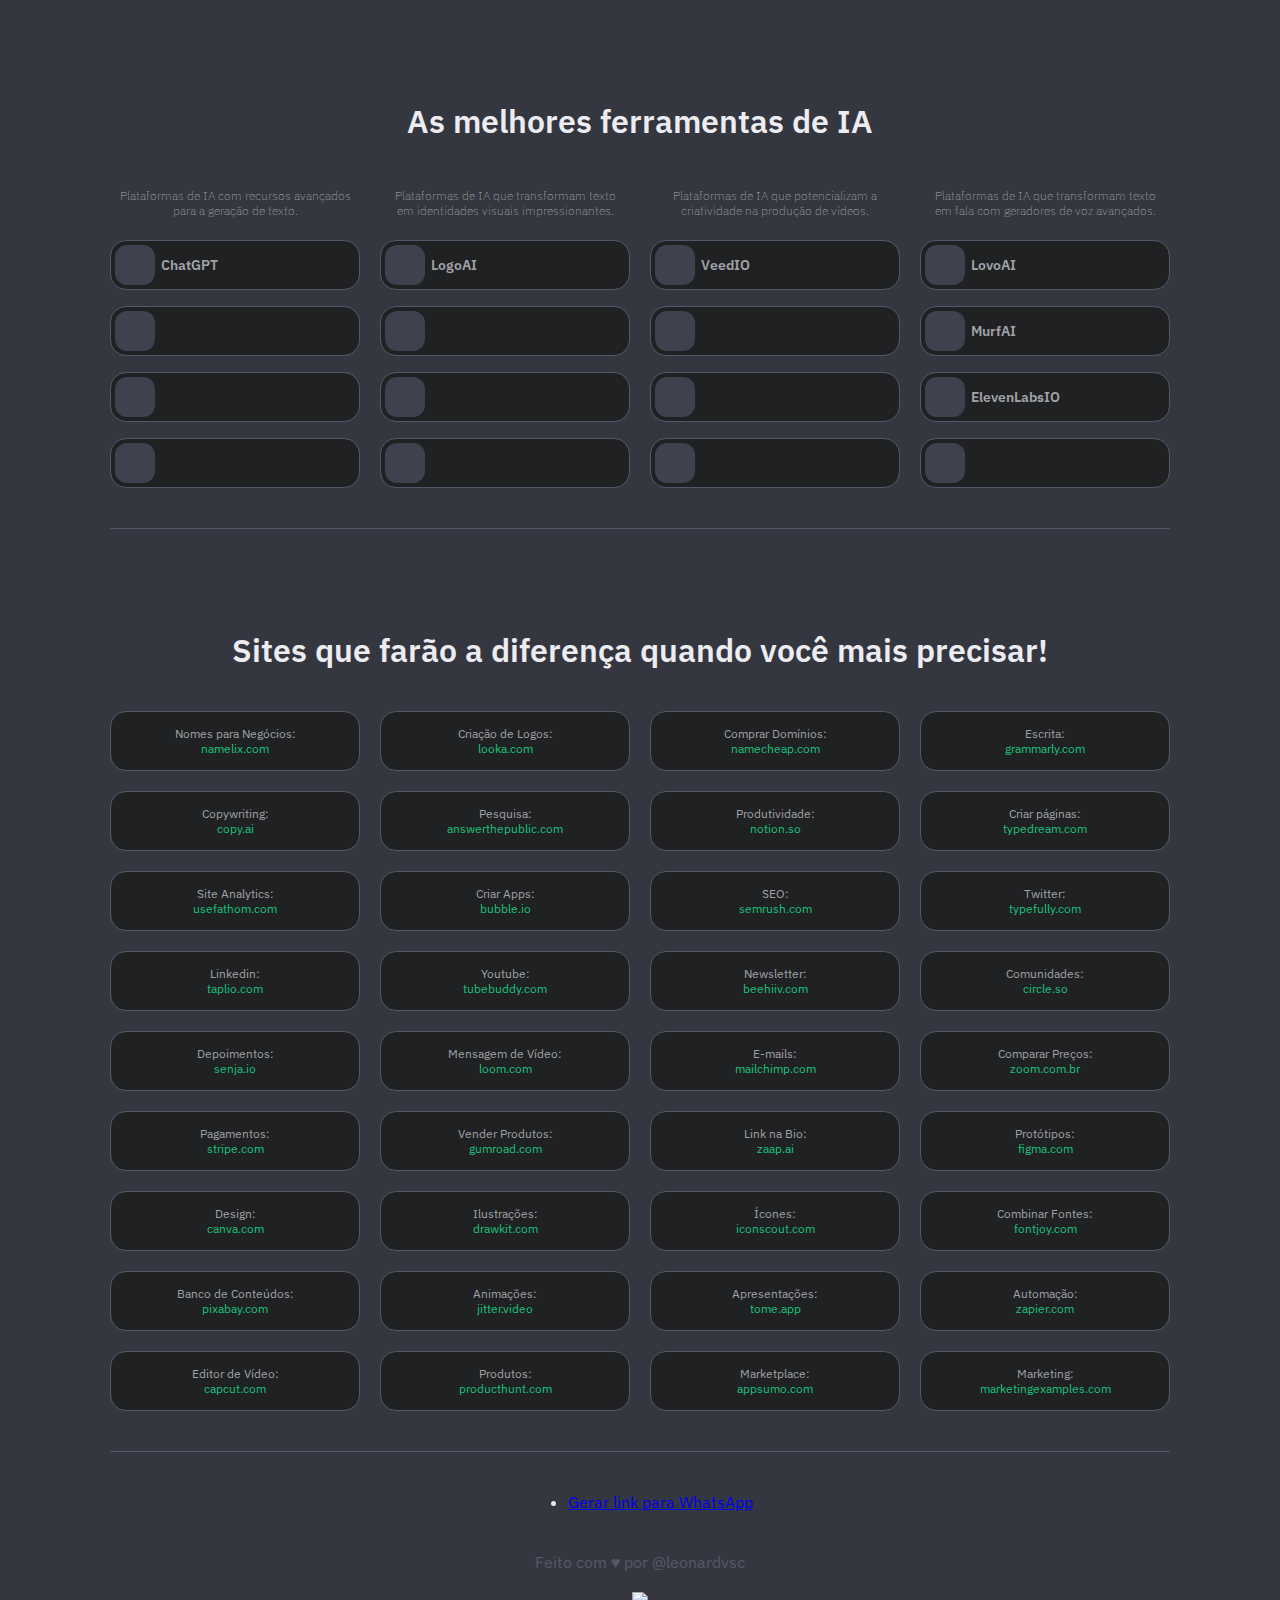
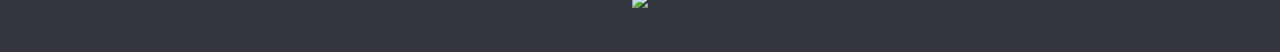
==== commit f7e0c6c1: "Update index.html" ====
--- a/index.html
+++ b/index.html
@@ -514,6 +514,18 @@
           </div>
         </section>
         <span></span>
+        <section class="container-tools">
+          <ul>
+            <li>
+              <a
+                href="https://api.chatpro.com.br/gerador-de-links"
+                target="_blank"
+                rel="noopener noreferrer"
+                >Gerar link para WhatsApp</a
+              >
+            </li>
+          </ul>
+        </section>
       </div>
       <footer>
         <p>
--- a/style.css
+++ b/style.css
@@ -10,7 +10,7 @@
   --color-green-01: #19c37d;
   --color-gray-01: #f8fafc;
   --color-gray-02: #e2e8f0;
-  --color-gray-03: #94a3b8;
+  --color-gray-03: #a0a3a7;
   --color-gray-04: #334155;
   --color-gray-05: #1e293b;
   --color-gray-06: #0f172a;
@@ -43,7 +43,6 @@
 }
 
 .container {
-  width: 100%;
   max-width: 1100px;
   display: flex;
   flex-direction: column;
@@ -69,8 +68,6 @@
   color: var(--color-green-01);
   animation: flip 5s ease-in-out infinite;
 }
-
-
 
 .title h1 {
   color: #ececf1;
@@ -227,7 +224,7 @@
   font-size: 1.2rem;
   text-decoration: none;
   font-weight: 400;
-  color: #8e8ea0;
+  color: var(--color-gray-03);
   width: 100%;
   padding: 1.6rem;
   border-radius: 1.6rem;
@@ -268,7 +265,6 @@
 /* ### MAX 820PX ### */
 @media screen and (max-width: 820px) {
   .container {
-    width: 100%;
     max-width: 580px;
   }
 
@@ -319,4 +315,4 @@
   100% {
     transform: perspective(800px) rotateY(360deg);
   }
-}+}
